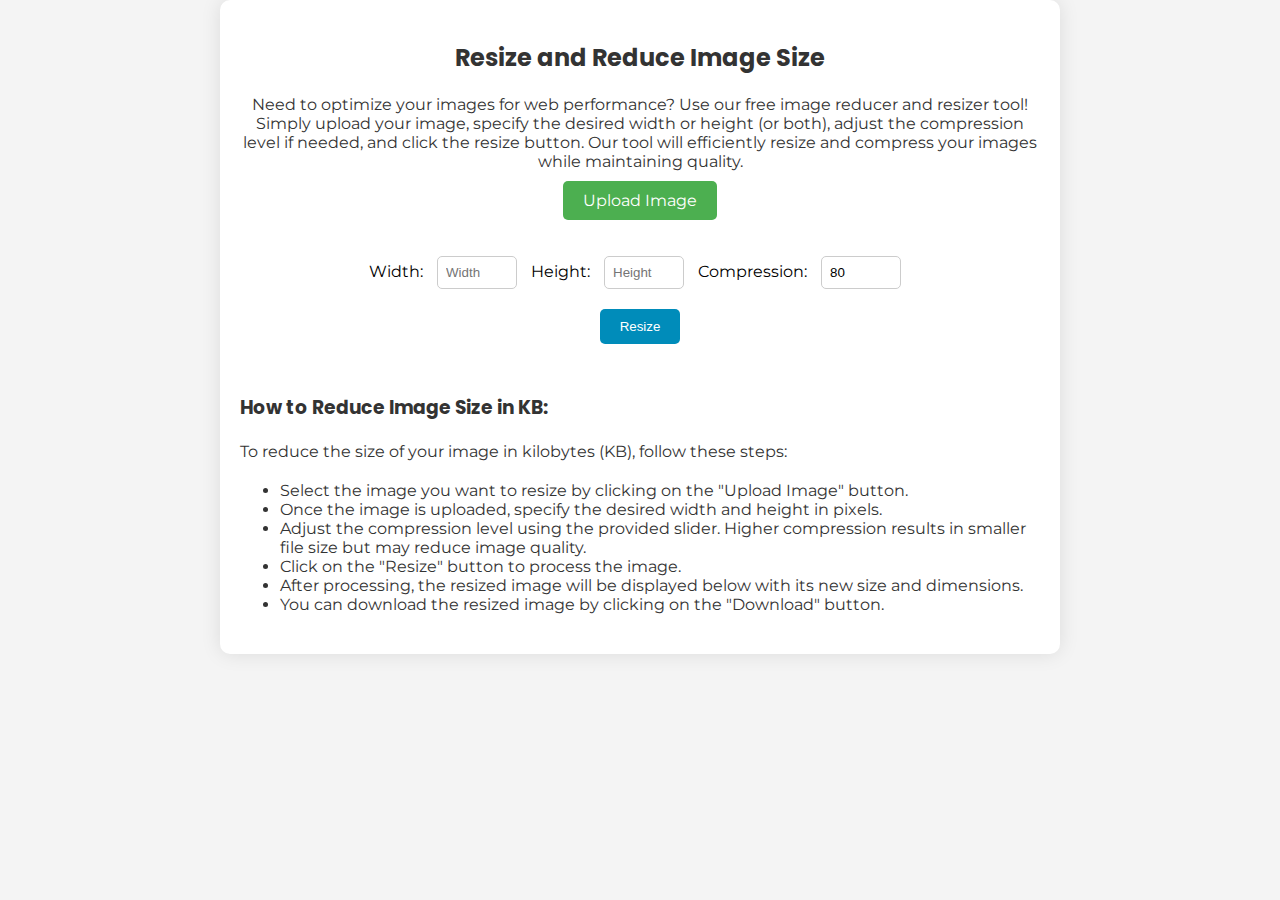
==== index.html @ 57ddcf96 "Update and rename image-reducer.html to index.html" ====
<!DOCTYPE html>
<html lang="en">
<head>
<meta charset="UTF-8">
<meta name="viewport" content="width=device-width, initial-scale=1.0">
<title>Custom Image Resizer</title>
<link href="https://fonts.googleapis.com/css2?family=Poppins:wght@400;500;700&amp;family=Montserrat:wght@400;500;700&amp;display=swap" rel="stylesheet">
<style>
    body {
        font-family: 'Montserrat', sans-serif;
        background-color: #f4f4f4;
        margin: 0;
        padding: 0;
    }

    .container {
        max-width: 800px;
        padding: 20px;
        display: block;
        margin: 0 auto;
        background-color: #fff;
        border-radius: 10px;
        box-shadow: 0 0 20px rgba(0, 0, 0, 0.1);
        text-align: center;
    }

    .title {
        font-family: 'Poppins', sans-serif;
        color: #333;
        margin-bottom: 20px;
    }

    .paragraph {
        color: #333;
        margin-bottom: 20px;
    }

    .steps-text {
    	text-align: left;
    }

    input[type="file"] {
        display: none;
    }

    .upload-label {
        background-color: #4CAF50;
        color: #fff;
        padding: 10px 20px;
        border-radius: 5px;
        cursor: pointer;
        transition: background-color 0.3s ease;
    }

    .upload-label:hover {
        background-color: #45a049;
    }

    .resize-options {
        margin-top: 20px;
    }

    .input-number {
        width: 80px;
        padding: 8px;
        margin: 0 10px;
        border-radius: 5px;
        border: 1px solid #ccc;
        box-sizing: border-box;
    }

    .resize-button {
        background-color: #008CBA;
        color: #fff;
        padding: 10px 20px;
        border: none;
        border-radius: 5px;
        cursor: pointer;
        transition: background-color 0.3s ease;
        display: block;
        margin: 20px auto 0;
    }

    .resize-button:hover {
        background-color: #005A85;
    }

    .resized-image {
        margin-top: 20px;
    }

    .image-preview {
        max-width: 100%;
        height: auto;
        border-radius: 5px;
        margin-bottom: 10px;
    }

    .download-link {
        display: block;
        background-color: #4CAF50;
        color: #fff;
        padding: 10px 20px;
        border-radius: 5px;
        text-decoration: none;
        transition: background-color 0.3s ease;
    }

    .download-link:hover {
        background-color: #45a049;
    }

    .image-info {
        color: #777;
        margin-top: 10px;
    }

    .info-label {
        font-weight: bold;
    }

    .info-container {
        display: flex;
        justify-content: space-between;
        margin-bottom: 10px;
    }
</style>
<meta name="description" content="Resize and reduce the size of your images online for free. Our image reducer and resizer tool helps optimize images for better web performance.">
<meta name="keywords" content="image reducer, image resizer, resize image, reduce image size, optimize image">
</head>
<body>
    <div class="container">
        <h2 class="title">Resize and Reduce Image Size</h2>
        <p class="paragraph">Need to optimize your images for web performance? Use our free image reducer and resizer tool! Simply upload your image, specify the desired width or height (or both), adjust the compression level if needed, and click the resize button. Our tool will efficiently resize and compress your images while maintaining quality.</p>
        <label for="image-upload" class="upload-label">Upload Image</label>
        <input type="file" id="image-upload" accept="image/*">
        <p id="file-name"></p>
        <div id="image-preview" class="image-preview"></div>
        <div id="info-container" class="info-container">
            <div id="original-size" class="image-info"></div>
            <div id="original-dimensions" class="image-info"></div>
        </div>
        <div class="resize-options">
            <label for="width">Width:</label>
            <input type="number" id="width" class="input-number" min="1" placeholder="Width">
            <label for="height">Height:</label>
            <input type="number" id="height" class="input-number" min="1" placeholder="Height">
            <label for="compression">Compression:</label>
            <input type="number" id="compression" class="input-number" min="1" max="100" placeholder="Compression %" value="80">
            <button id="resize-btn" class="resize-button">Resize</button>
        </div>
        <div id="resized-image" class="resized-image"></div>
        <div id="resized-info-container" class="info-container">
            <div id="resized-size" class="image-info"></div>
            <div id="resized-dimensions" class="image-info"></div>
        </div>
        <h3 class="title steps-text">How to Reduce Image Size in KB:</h3>
        <p class="paragraph steps-text">To reduce the size of your image in kilobytes (KB), follow these steps:</p>
        <ul class="paragraph steps-text">
            <li>Select the image you want to resize by clicking on the "Upload Image" button.</li>
            <li>Once the image is uploaded, specify the desired width and height in pixels.</li>
            <li>Adjust the compression level using the provided slider. Higher compression results in smaller file size but may reduce image quality.</li>
            <li>Click on the "Resize" button to process the image.</li>
            <li>After processing, the resized image will be displayed below with its new size and dimensions.</li>
            <li>You can download the resized image by clicking on the "Download" button.</li>
        </ul>
    </div>

    <script src="https://code.jquery.com/jquery-3.6.0.min.js"></script>
    <script>
        $(document).ready(function(){
            $("#image-upload").change(function(){
                var files = $(this)[0].files;
                if (files.length > 0) {
                    var filenames = "";
                    for (var i = 0; i < files.length; i++) {
                        filenames += files[i].name + ", ";
                    }
                    $("#file-name").text("Files Selected: " + filenames.slice(0, -2));
                    var imagePreview = "";
                    for (var i = 0; i < files.length; i++) {
                        var img = new Image();
                        img.src = URL.createObjectURL(files[i]);
                        img.onload = function() {
                            imagePreview += '<img src="' + this.src + '" alt="Uploaded Image" class="image-preview">';
                            $("#image-preview").html(imagePreview);
                            var originalSizeString = "Size: " + (files[0].size / (1024 * 1024)).toFixed(2) + " MB";
                            var originalDimensionsString = "Dimensions: " + this.width + "x" + this.height;
                            $("#original-size").text(originalSizeString);
                            $("#original-dimensions").text(originalDimensionsString);
                        };
                    }
                }
            });

            $("#resize-btn").click(function(){
                var files = $("#image-upload")[0].files;
                var compression = parseInt($("#compression").val());
                if (files.length > 0) {
                    for (var i = 0; i < files.length; i++) {
                        var reader = new FileReader();
                        reader.readAsDataURL(files[i]);
                        reader.onload = function(e) {
                            var img = new Image();
                            img.src = e.target.result;
                            img.onload = function() {
                                var canvas = document.createElement("canvas");
                                var ctx = canvas.getContext("2d");
                                var compressionQuality = compression / 100;
                                canvas.width = img.width;
                                canvas.height = img.height;
                                ctx.drawImage(img, 0, 0);
                                var resizedImage = canvas.toDataURL("image/jpeg", compressionQuality);
                                $("#resized-image").append('<img src="' + resizedImage + '" alt="Resized Image" class="image-preview">');
                                var resizedSizeString = "Size: " + (resizedImage.length / (1024 * 1024)).toFixed(2) + " MB";
                                var resizedDimensionsString = "Dimensions: " + img.width + "x" + img.height;
                                $("#resized-size").text(resizedSizeString);
                                $("#resized-dimensions").text(resizedDimensionsString);
                                var downloadLink = $("<a/>", {
                                    class: "download-link",
                                    download: "resized_image_" + i + ".jpg",
                                    href: resizedImage,
                                    text: "Download"
                                });
                                $("#resized-image").append(downloadLink);
                            }
                        }
                    }
                }
            });
        });
    </script>
</body>
</html>
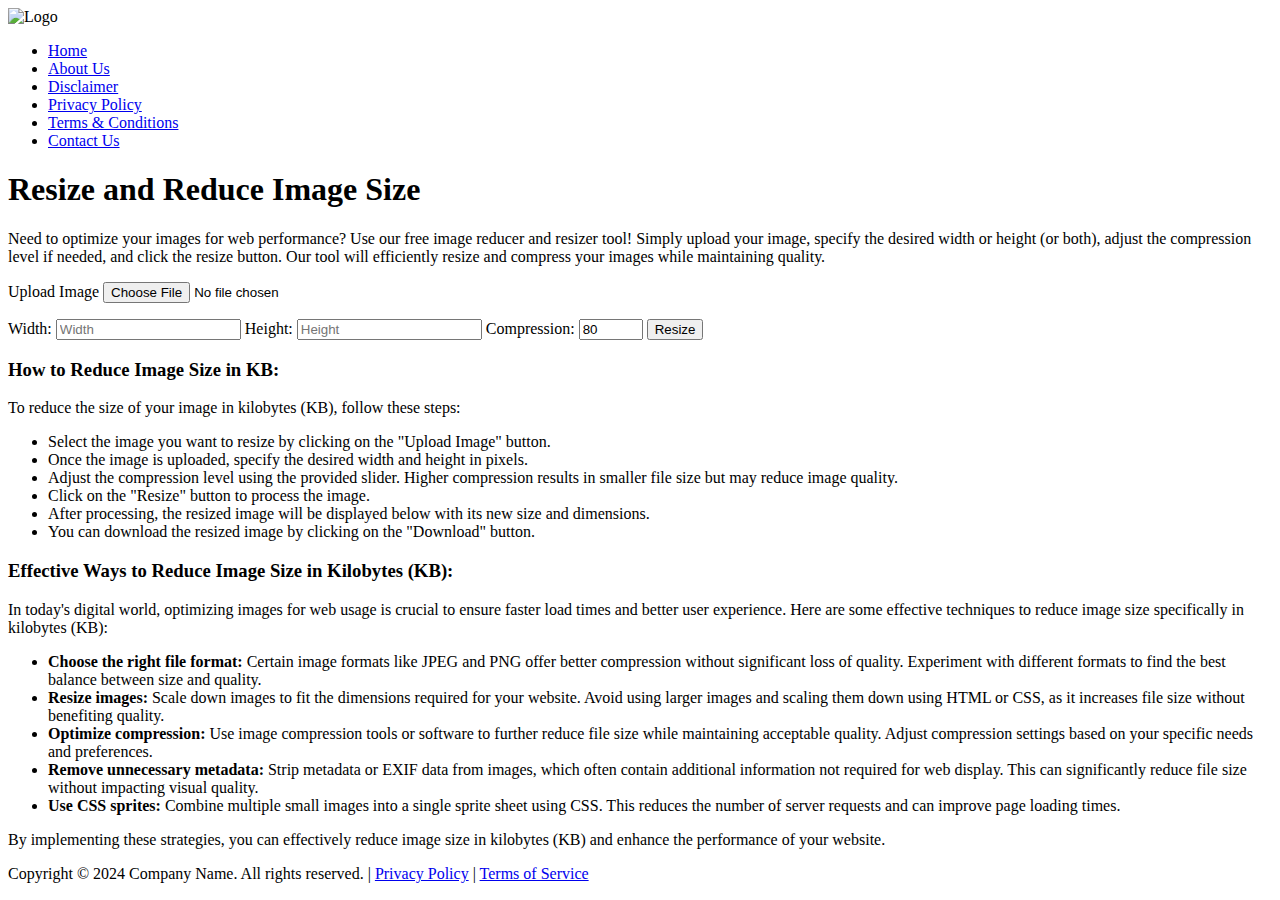
==== commit 4e6b1150: "Update index.html" ====
--- a/index.html
+++ b/index.html
@@ -1,136 +1,38 @@
 <!DOCTYPE html>
 <html lang="en">
 <head>
-<meta charset="UTF-8">
-<meta name="viewport" content="width=device-width, initial-scale=1.0">
-<title>Custom Image Resizer</title>
-<link href="https://fonts.googleapis.com/css2?family=Poppins:wght@400;500;700&amp;family=Montserrat:wght@400;500;700&amp;display=swap" rel="stylesheet">
-<style>
-    body {
-        font-family: 'Montserrat', sans-serif;
-        background-color: #f4f4f4;
-        margin: 0;
-        padding: 0;
-    }
-
-    .container {
-        max-width: 800px;
-        padding: 20px;
-        display: block;
-        margin: 0 auto;
-        background-color: #fff;
-        border-radius: 10px;
-        box-shadow: 0 0 20px rgba(0, 0, 0, 0.1);
-        text-align: center;
-    }
-
-    .title {
-        font-family: 'Poppins', sans-serif;
-        color: #333;
-        margin-bottom: 20px;
-    }
-
-    .paragraph {
-        color: #333;
-        margin-bottom: 20px;
-    }
-
-    .steps-text {
-    	text-align: left;
-    }
-
-    input[type="file"] {
-        display: none;
-    }
-
-    .upload-label {
-        background-color: #4CAF50;
-        color: #fff;
-        padding: 10px 20px;
-        border-radius: 5px;
-        cursor: pointer;
-        transition: background-color 0.3s ease;
-    }
-
-    .upload-label:hover {
-        background-color: #45a049;
-    }
-
-    .resize-options {
-        margin-top: 20px;
-    }
-
-    .input-number {
-        width: 80px;
-        padding: 8px;
-        margin: 0 10px;
-        border-radius: 5px;
-        border: 1px solid #ccc;
-        box-sizing: border-box;
-    }
-
-    .resize-button {
-        background-color: #008CBA;
-        color: #fff;
-        padding: 10px 20px;
-        border: none;
-        border-radius: 5px;
-        cursor: pointer;
-        transition: background-color 0.3s ease;
-        display: block;
-        margin: 20px auto 0;
-    }
-
-    .resize-button:hover {
-        background-color: #005A85;
-    }
-
-    .resized-image {
-        margin-top: 20px;
-    }
-
-    .image-preview {
-        max-width: 100%;
-        height: auto;
-        border-radius: 5px;
-        margin-bottom: 10px;
-    }
-
-    .download-link {
-        display: block;
-        background-color: #4CAF50;
-        color: #fff;
-        padding: 10px 20px;
-        border-radius: 5px;
-        text-decoration: none;
-        transition: background-color 0.3s ease;
-    }
-
-    .download-link:hover {
-        background-color: #45a049;
-    }
-
-    .image-info {
-        color: #777;
-        margin-top: 10px;
-    }
-
-    .info-label {
-        font-weight: bold;
-    }
-
-    .info-container {
-        display: flex;
-        justify-content: space-between;
-        margin-bottom: 10px;
-    }
-</style>
-<meta name="description" content="Resize and reduce the size of your images online for free. Our image reducer and resizer tool helps optimize images for better web performance.">
-<meta name="keywords" content="image reducer, image resizer, resize image, reduce image size, optimize image">
+    <title>Saga Image Reducer</title>
+    <meta charset="UTF-8">
+    <meta name="viewport" content="width=device-width, initial-scale=1.0">
+    <meta name="description" content="Resize and reduce the size of your images online for free. Our image reducer and resizer tool helps optimize images for better web performance.">
+    <meta name="keywords" content="image reducer, image resizer, resize image, reduce image size, optimize image">
+    <link href="https://fonts.googleapis.com/css2?family=Poppins:wght@400;500;700&amp;family=Montserrat:wght@400;500;700&amp;display=swap" rel="stylesheet">
+    <link rel="stylesheet" type="text/css" href="css/style.css">
 </head>
 <body>
+    <!-- Header -->
+    <header class="header">
+        <img src="img/logo.png" alt="Logo" class="logo" id="logo">
+        <nav class="nav" id="nav">
+            <ul class="menu" id="menu">
+                <li><a href="/" class="menu-item">Home</a></li>
+                <li><a href="about-us.html" class="menu-item">About Us</a></li>
+                <li><a href="disclaimer.html" class="menu-item">Disclaimer</a></li>
+                <li><a href="privacy-policy.html" class="menu-item">Privacy Policy</a></li>
+                <li><a href="terms-and-conditions.html" class="menu-item">Terms & Conditions</a></li>
+                <li><a href="contact-us.html" class="menu-item">Contact Us</a></li>
+            </ul>
+        </nav>
+        <div class="hamburger-menu" id="hamburger-menu">
+            <div class="bar"></div>
+            <div class="bar"></div>
+            <div class="bar"></div>
+        </div>
+    </header>
+
+    <!-- Tool -->
     <div class="container">
-        <h2 class="title">Resize and Reduce Image Size</h2>
+        <h1 class="title">Resize and Reduce Image Size</h1>
         <p class="paragraph">Need to optimize your images for web performance? Use our free image reducer and resizer tool! Simply upload your image, specify the desired width or height (or both), adjust the compression level if needed, and click the resize button. Our tool will efficiently resize and compress your images while maintaining quality.</p>
         <label for="image-upload" class="upload-label">Upload Image</label>
         <input type="file" id="image-upload" accept="image/*">
@@ -164,10 +66,37 @@
             <li>After processing, the resized image will be displayed below with its new size and dimensions.</li>
             <li>You can download the resized image by clicking on the "Download" button.</li>
         </ul>
+        <h3 class="title steps-text">Effective Ways to Reduce Image Size in Kilobytes (KB):</h3>
+        <p class="paragraph steps-text">In today's digital world, optimizing images for web usage is crucial to ensure faster load times and better user experience. Here are some effective techniques to reduce image size specifically in kilobytes (KB):</p>
+        <ul class="paragraph steps-text">
+            <li><strong>Choose the right file format:</strong> Certain image formats like JPEG and PNG offer better compression without significant loss of quality. Experiment with different formats to find the best balance between size and quality.</li>
+            <li><strong>Resize images:</strong> Scale down images to fit the dimensions required for your website. Avoid using larger images and scaling them down using HTML or CSS, as it increases file size without benefiting quality.</li>
+            <li><strong>Optimize compression:</strong> Use image compression tools or software to further reduce file size while maintaining acceptable quality. Adjust compression settings based on your specific needs and preferences.</li>
+            <li><strong>Remove unnecessary metadata:</strong> Strip metadata or EXIF data from images, which often contain additional information not required for web display. This can significantly reduce file size without impacting visual quality.</li>
+            <li><strong>Use CSS sprites:</strong> Combine multiple small images into a single sprite sheet using CSS. This reduces the number of server requests and can improve page loading times.</li>
+        </ul>
+        <p>By implementing these strategies, you can effectively reduce image size in kilobytes (KB) and enhance the performance of your website.</p>
+    </div>
+
+    <!-- Footer -->
+
+    <div class="footer">
+        <p>Copyright © 2024 Company Name. All rights reserved. | <a href="privacy-policy.html">Privacy Policy</a> | <a href="terms-and-conditions.html">Terms of Service</a></p>
     </div>
 
     <script src="https://code.jquery.com/jquery-3.6.0.min.js"></script>
     <script>
+        // Header Mobile Menu Code
+        document.addEventListener('DOMContentLoaded', function() {
+            const hamburgerMenu = document.getElementById('hamburger-menu');
+            const nav = document.getElementById('nav');
+
+            hamburgerMenu.addEventListener('click', function() {
+                nav.classList.toggle('show-menu');
+            });
+        });
+
+        // Tools Code
         $(document).ready(function(){
             $("#image-upload").change(function(){
                 var files = $(this)[0].files;
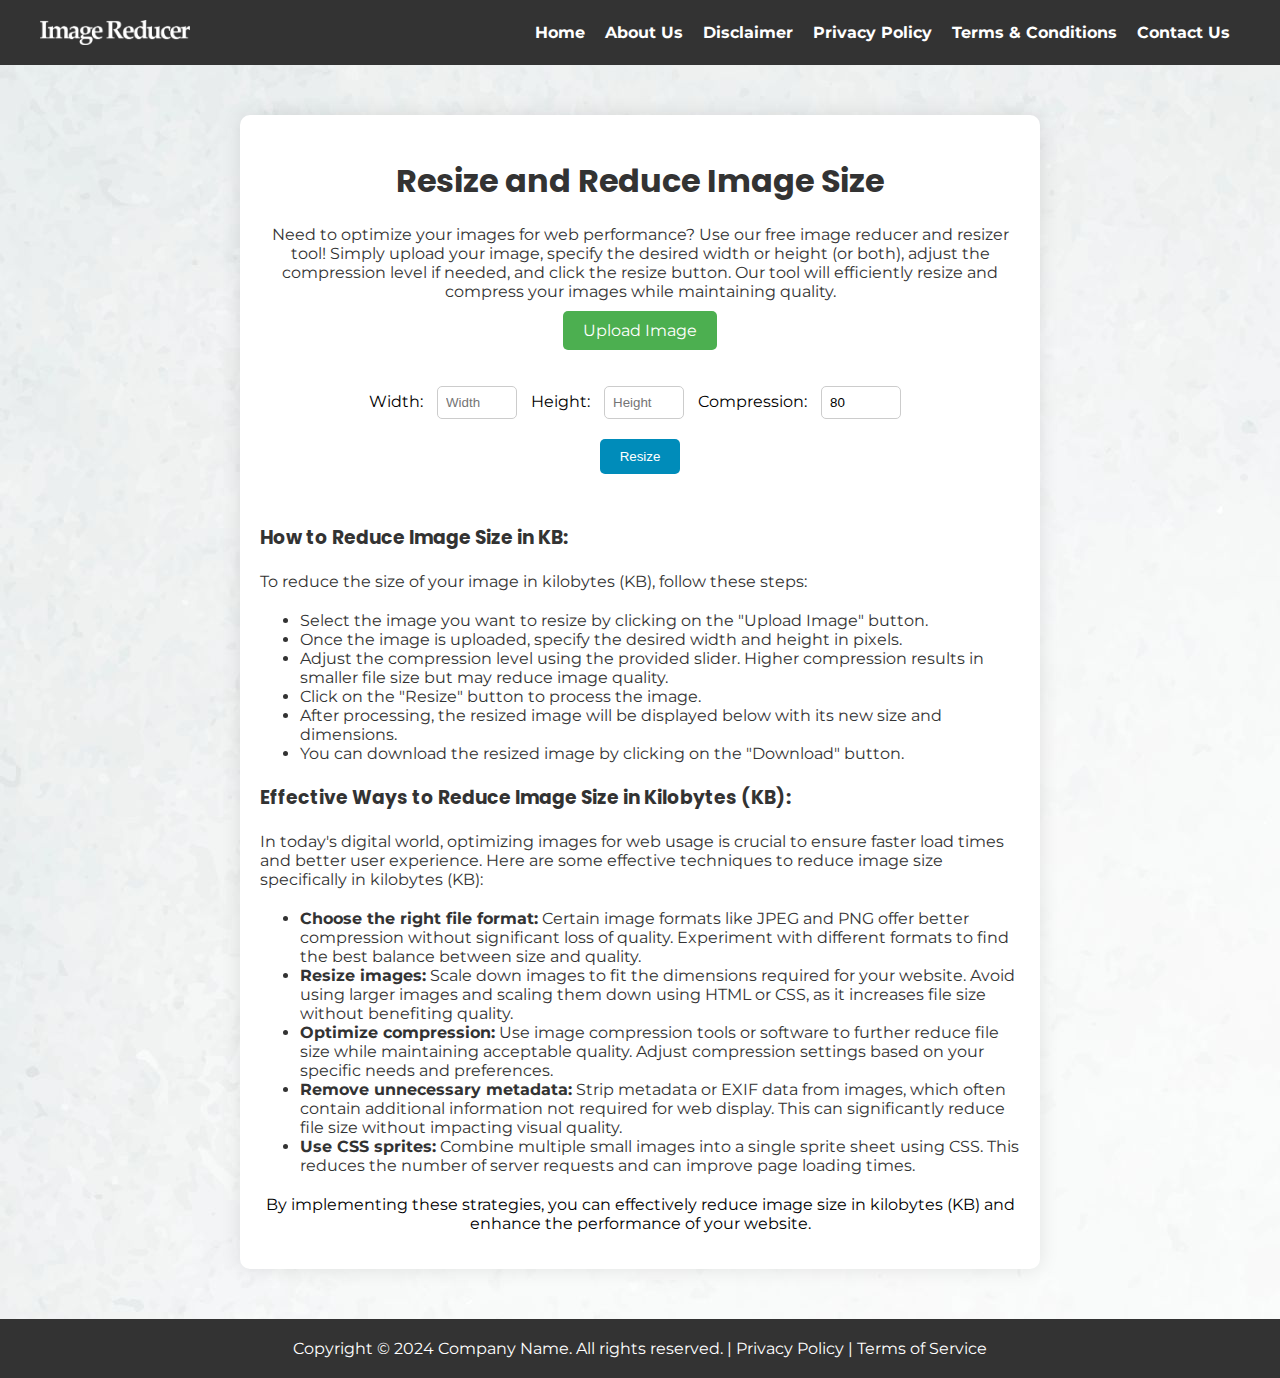
==== commit d68eee4d: "a" ====
--- a/index.html
+++ b/index.html
@@ -85,17 +85,8 @@
     </div>
 
     <script src="https://code.jquery.com/jquery-3.6.0.min.js"></script>
+    <script type="text/javascript" src="js/script.js"></script>
     <script>
-        // Header Mobile Menu Code
-        document.addEventListener('DOMContentLoaded', function() {
-            const hamburgerMenu = document.getElementById('hamburger-menu');
-            const nav = document.getElementById('nav');
-
-            hamburgerMenu.addEventListener('click', function() {
-                nav.classList.toggle('show-menu');
-            });
-        });
-
         // Tools Code
         $(document).ready(function(){
             $("#image-upload").change(function(){
--- a/css/style.css
+++ b/css/style.css
@@ -0,0 +1,284 @@
+* {
+    box-sizing: border-box;
+    -webkit-box-sizing: border-box;
+}
+
+body {
+    font-family: 'Montserrat', sans-serif;
+    background-color: #f4f4f4;
+    margin: 0;
+    padding: 0;
+    background-image: url('../img/body-bg.jpg');
+}
+
+.container {
+    max-width: 800px;
+    padding: 20px;
+    display: block;
+    margin: 50px auto;
+    background-color: #fff;
+    border-radius: 10px;
+    box-shadow: 0 0 20px rgba(0, 0, 0, 0.1);
+    text-align: center;
+}
+
+.title {
+    font-family: 'Poppins', sans-serif;
+    color: #333;
+    margin-bottom: 20px;
+}
+
+.paragraph {
+    color: #333;
+    margin-bottom: 20px;
+}
+
+/* Header Code */
+.header {
+    width: 100%;
+    background-color: #333;
+    padding: 20px;
+    display: flex;
+    justify-content: space-between;
+    align-items: center;
+    top: 0;
+    z-index: 1000;
+}
+
+.logo {
+    max-width: 150px;
+    height: auto;
+    margin-left: 20px;
+}
+
+.nav {
+    margin-right: 20px;
+    display: flex;
+    align-items: center;
+}
+
+.menu {
+    list-style: none;
+    margin: 0;
+    padding: 0;
+    display: flex;
+}
+
+.menu li {
+    margin: 0 10px;
+}
+
+.menu-item {
+    text-decoration: none;
+    color: #fff;
+    font-weight: bold;
+}
+
+.hamburger-menu {
+    display: none;
+    flex-direction: column;
+    cursor: pointer;
+}
+
+.bar {
+    width: 25px;
+    height: 3px;
+    background-color: #fff;
+    margin: 3px 0;
+}
+
+
+
+/* Tool Code  */
+
+.steps-text {
+	text-align: left;
+}
+
+input[type="file"] {
+    display: none;
+}
+
+.upload-label {
+    background-color: #4CAF50;
+    color: #fff;
+    padding: 10px 20px;
+    border-radius: 5px;
+    cursor: pointer;
+    transition: background-color 0.3s ease;
+}
+
+.upload-label:hover {
+    background-color: #45a049;
+}
+
+.resize-options {
+    margin-top: 20px;
+}
+
+.input-number {
+    width: 80px;
+    padding: 8px;
+    margin: 0 10px;
+    border-radius: 5px;
+    border: 1px solid #ccc;
+    box-sizing: border-box;
+}
+
+.resize-button {
+    background-color: #008CBA;
+    color: #fff;
+    padding: 10px 20px;
+    border: none;
+    border-radius: 5px;
+    cursor: pointer;
+    transition: background-color 0.3s ease;
+    display: block;
+    margin: 20px auto 0;
+}
+
+.resize-button:hover {
+    background-color: #005A85;
+}
+
+.resized-image {
+    margin-top: 20px;
+}
+
+.image-preview {
+    max-width: 100%;
+    height: auto;
+    border-radius: 5px;
+    margin-bottom: 10px;
+}
+
+.download-link {
+    display: block;
+    background-color: #4CAF50;
+    color: #fff;
+    padding: 10px 20px;
+    border-radius: 5px;
+    text-decoration: none;
+    transition: background-color 0.3s ease;
+}
+
+.download-link:hover {
+    background-color: #45a049;
+}
+
+.image-info {
+    color: #777;
+    margin-top: 10px;
+}
+
+.info-label {
+    font-weight: bold;
+}
+
+.info-container {
+    display: flex;
+    justify-content: space-between;
+    margin-bottom: 10px;
+}
+
+/* Footer Code */
+.footer {
+    background-color: #333;
+    color: #fff;
+    padding: 20px;
+    text-align: center;
+    width: 100%;
+}
+
+.footer p {
+    margin: 0;
+}
+
+.footer a {
+    color: #fff;
+    text-decoration: none;
+}
+
+/* Contact Us */
+form {
+    text-align: left;
+}
+
+input[type="text"],
+input[type="email"],
+textarea {
+    width: 100%;
+    padding: 10px;
+    margin-bottom: 20px;
+    border: 1px solid #ccc;
+    border-radius: 5px;
+    box-sizing: border-box;
+}
+
+textarea {
+    height: 150px;
+}
+
+button[type="submit"] {
+    background-color: #008CBA;
+    color: #fff;
+    padding: 10px 20px;
+    border: none;
+    border-radius: 5px;
+    cursor: pointer;
+    transition: background-color 0.3s ease;
+}
+
+button[type="submit"]:hover {
+    background-color: #005A85;
+}
+
+/* Privacy Policy */
+.Privacy_Policy .container {
+    text-align: left;
+}
+
+.Privacy_Policy h2 {
+    text-align: center;
+}
+
+
+/* Header Mobile Responsive Styles */
+@media only screen and (max-width: 600px) {
+    .container {
+        margin: 30px auto;
+    }
+
+    .logo {
+        max-width: 100px;
+    }
+
+    .nav {
+        display: none;
+        flex-direction: column;
+        align-items: flex-end;
+        width: 100%;
+        background-color: #333;
+        position: absolute;
+        top: 80px;
+        left: 0;
+    }
+
+    .nav.show-menu {
+        display: flex;
+    }
+
+    .menu {
+        flex-direction: column;
+        padding: 20px;
+        width: 100%;
+    }
+
+    .menu li {
+        margin: 10px 0;
+    }
+
+    .hamburger-menu {
+        display: flex;
+    }
+}